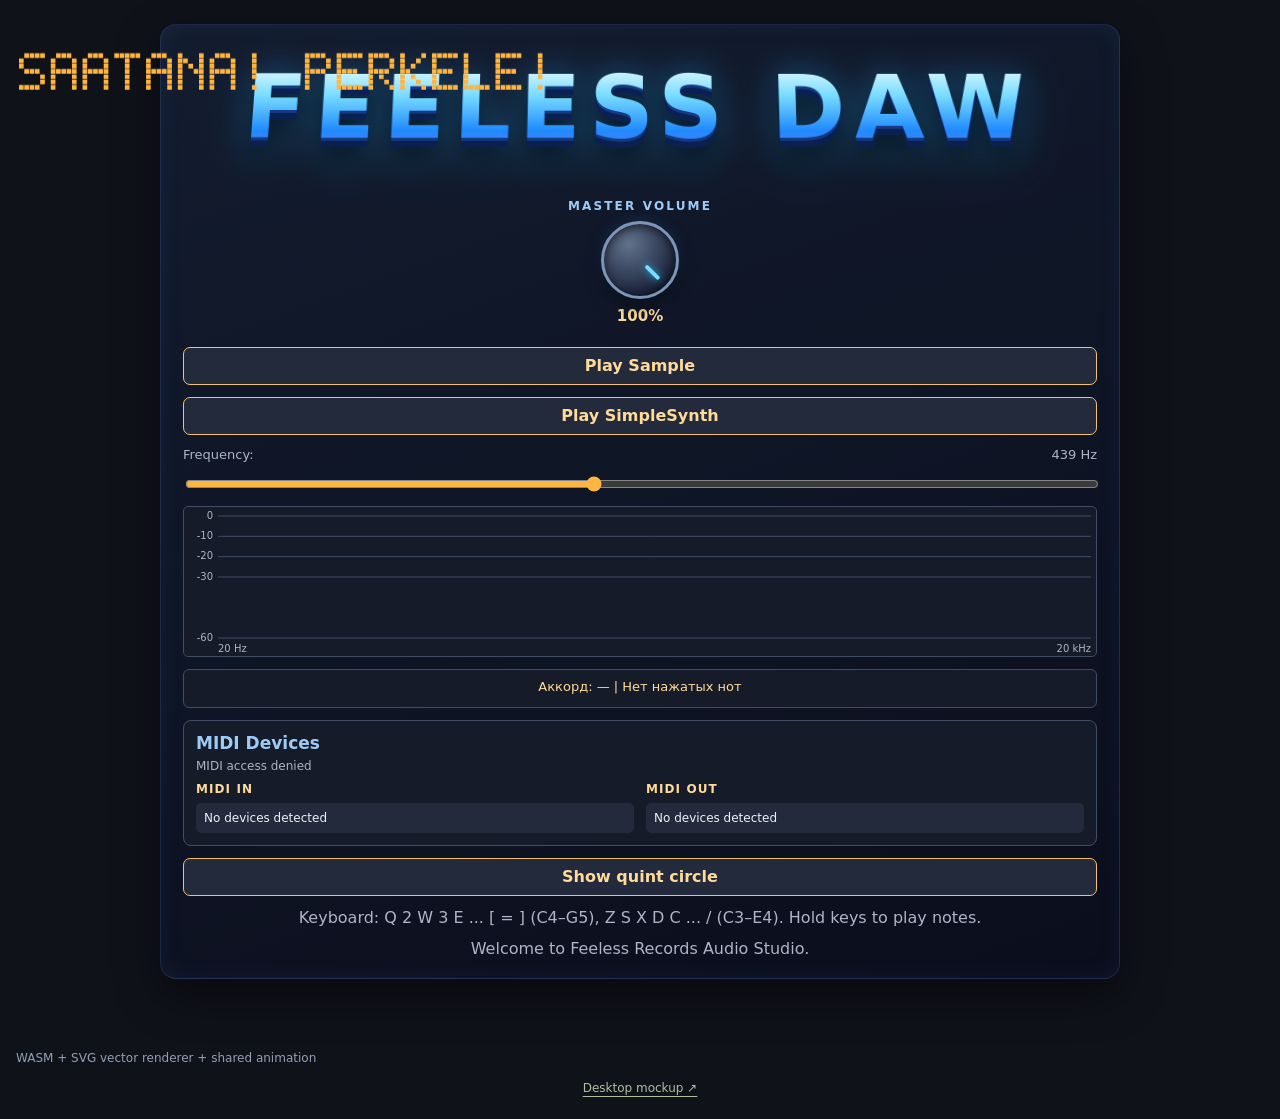
==== audio-studio.html @ a2876f7c "Establish Feeless Records Music Platform with imported studio foundation" ====
<!doctype html>
<html lang="en">
<head>
<meta charset="utf-8">
<meta name="viewport" content="width=device-width,initial-scale=1">
<title>FEELESS DAW | Audio Studio</title>
<style>
:root{color-scheme:dark}
*{box-sizing:border-box}
html,body{height:100%;margin:0}
body{background:#10121a;color:#eef1f8;font-family:system-ui,sans-serif;overflow:auto}
main{height:auto;min-height:100vh;min-height:100dvh;padding:24px 16px 72px;display:grid;place-content:center;text-align:center;gap:12px}
h1{
  margin:0;
  font-family:system-ui, "Segoe UI", sans-serif;
  font-size:clamp(2.5rem,7vw,5.6rem);
  font-weight:900;
  letter-spacing:.095em;
  line-height:1.15;
  text-transform:uppercase;
  background:linear-gradient(180deg,#fff 0%,#d4f6ff 18%,#78dcff 38%,#208afe 65%,#9565ec 100%);
  -webkit-background-clip:text;
  background-clip:text;
  -webkit-text-fill-color:transparent;
  color:#92dfff;
  filter:drop-shadow(0 3px 0 #143a82) drop-shadow(0 6px 0 #0b2052) drop-shadow(0 12px 14px #000b) drop-shadow(0 0 16px #23a8ff70);
  transform:perspective(900px) rotateX(10deg);
  padding:.12em .04em .2em;
}
p{margin:0;color:#aeb5c6}
.welcome-group{display:flex;flex-direction:column;align-items:stretch;width:min(var(--device-max-width,960px),calc(100vw - 32px));gap:var(--device-gap,12px);min-width:0}
.welcome-group h1{white-space:normal}
.welcome-group{
  padding:20px 22px;
  border:1px solid #618ee833;
  border-radius:16px;
  background:linear-gradient(160deg,#141e32e8,#0a0d1cdd);
  box-shadow:inset 0 0 24px #5c9efa11,0 16px 45px #0007;
  backdrop-filter:blur(5px);
}
.master-volume{display:flex;flex-direction:column;align-items:center;gap:8px;padding:10px}
.master-volume-label{font:700 12px system-ui;letter-spacing:.18em;color:#9ecbf6}
#masterVolumeKnob{position:relative;width:78px;height:78px;border-radius:50%;cursor:ns-resize;touch-action:none;outline:none;
background:radial-gradient(circle at 35% 28%,#62728b,#29334c 58%,#101627 80%);
border:3px solid #7c95b8;box-shadow:inset 0 3px 9px #0008,0 6px 16px #000a,0 0 15px #44aaff33}
#masterVolumeKnob:focus-visible{outline:3px solid #79d8ff;outline-offset:4px}
.knob-pointer{position:absolute;inset:9px;border-radius:50%;transform:rotate(var(--knob-angle,135deg))}
.knob-pointer:after{content:"";position:absolute;top:0;left:calc(50% - 2px);width:4px;height:19px;border-radius:4px;background:#79ddff;box-shadow:0 0 8px #25bfff}
#masterVolumeValue{font:700 15px system-ui;color:#ffda9b}
#startButton,#simpleSynthButton,#quintButton{height:1cm;min-height:38px;width:100%;border:1px solid #f6c16c;border-radius:7px;background:#222a3b;color:#ffda9b;font:600 16px system-ui,sans-serif;cursor:pointer;transition:background .1s,color .1s,transform .1s,box-shadow .1s}
#startButton:active,#startButton.is-playing,#simpleSynthButton:active,#simpleSynthButton.is-playing,#quintButton:active,#quintButton[aria-pressed="true"]{background:#ffb542;color:#131722;transform:translateY(2px);box-shadow:inset 0 3px 8px #0007}
#startButton:focus-visible,#simpleSynthButton:focus-visible,#quintButton:focus-visible{outline:3px solid #fff;outline-offset:3px}
.frequency-label{font-size:13px;color:#aeb5c6;display:flex;justify-content:space-between;align-items:center}
#frequencySlider{width:100%;accent-color:#ffb542;cursor:pointer;touch-action:pan-y}
#simpleSynthButton{touch-action:none}
#fftAnalyzer{display:block;width:100%;height:4cm;min-height:130px;border:1px solid #424c64;border-radius:5px;background:#151b29}
#midiDevices{border:1px solid #424c64;background:#151b29;border-radius:8px;padding:12px;text-align:left}
#midiDevices h2{margin:0 0 6px;font-size:17px;color:#9ecbf6}
#midiDeviceStatus{font-size:12px;color:#aeb5c6;margin-bottom:9px}
.midi-device-grid{display:grid;grid-template-columns:repeat(2,minmax(0,1fr));gap:12px}
.midi-device-grid h3{font-size:12px;letter-spacing:.09em;color:#ffda9b;margin:0 0 7px}
.midi-device-grid ul{list-style:none;margin:0;padding:0;display:grid;gap:6px}
.midi-device-grid li{background:#222a3b;padding:8px;border-radius:5px;overflow-wrap:anywhere;font-size:12px}
.midi-device-grid small{display:block;color:#aeb5c6;margin-top:3px}
@media(max-width:520px){.midi-device-grid{grid-template-columns:1fr}}
#chordDisplay{width:100%;min-height:39px;padding:9px;border:1px solid #424c64;border-radius:6px;background:#151b29;color:#ffda9b;font:500 13px system-ui,sans-serif;text-align:center;overflow-wrap:anywhere}
#quintCircle{position:fixed;top:12px;left:12px;width:min(440px,45vw);max-height:calc(100dvh - 24px);object-fit:contain;z-index:100;background:#000;border:1px solid #5b6375;border-radius:8px;box-shadow:0 10px 40px #0009;pointer-events:none}
#quintCircle[hidden]{display:none}
@media(max-width:650px){#quintCircle{width:min(92vw,440px)}}
.fly-track{position:fixed;inset:0;width:100vw;height:100vh;overflow:hidden;pointer-events:none;--fly-x:0px;--fly-y:0px}
#flying,.fly-track>svg,#flying-label{
  position:absolute;top:0;left:0;width:min(540px,75vw);height:100px;
  display:block;transform:translate3d(var(--fly-x),var(--fly-y),0);will-change:transform
}
#flying{background:transparent}
.fly-track>svg{overflow:visible}
#flying-label{display:flex;align-items:center;justify-content:center;font-size:clamp(20px,3.3vw,37px);font-weight:900;white-space:nowrap;color:#ffb542;text-shadow:0 0 12px #fb923c,0 0 28px #ea580c}
#flying-label[hidden]{display:none}
#status{position:static;margin:0 16px 16px;overflow-wrap:anywhere;font-size:12px;color:#92a0b6}


/* Device families: retain usable controls in small and rotated viewports. */
.welcome-group p{overflow-wrap:anywhere}
#chordDisplay{box-sizing:border-box}
html[data-device="mobile"] #startButton,html[data-device="mobile"] #simpleSynthButton,html[data-device="mobile"] #quintButton{min-height:44px}
html[data-device="mobile"] .keyboard-hint{font-size:12px}
html[data-orientation="landscape"][data-device="mobile"] main{padding-top:16px}
.prototype-footer{padding:0 20px 24px;text-align:center;font-size:12px}.prototype-footer a{color:#aebf9d;text-underline-offset:4px}
</style>
<script type="module" src="app.js?v=transport-3"></script>
</head>
<body>
<main id="app"></main>
<div class="fly-track"><canvas id="flying" aria-label="Saatana! Perkele!"></canvas><div id="flying-label" aria-label="Animated text"></div></div>
<div id="status" role="status">Initializing WebAssembly and WebGPU…</div>
<footer class="prototype-footer"><a href="./desktop.html">Desktop mockup ↗</a></footer>
</body>
</html>
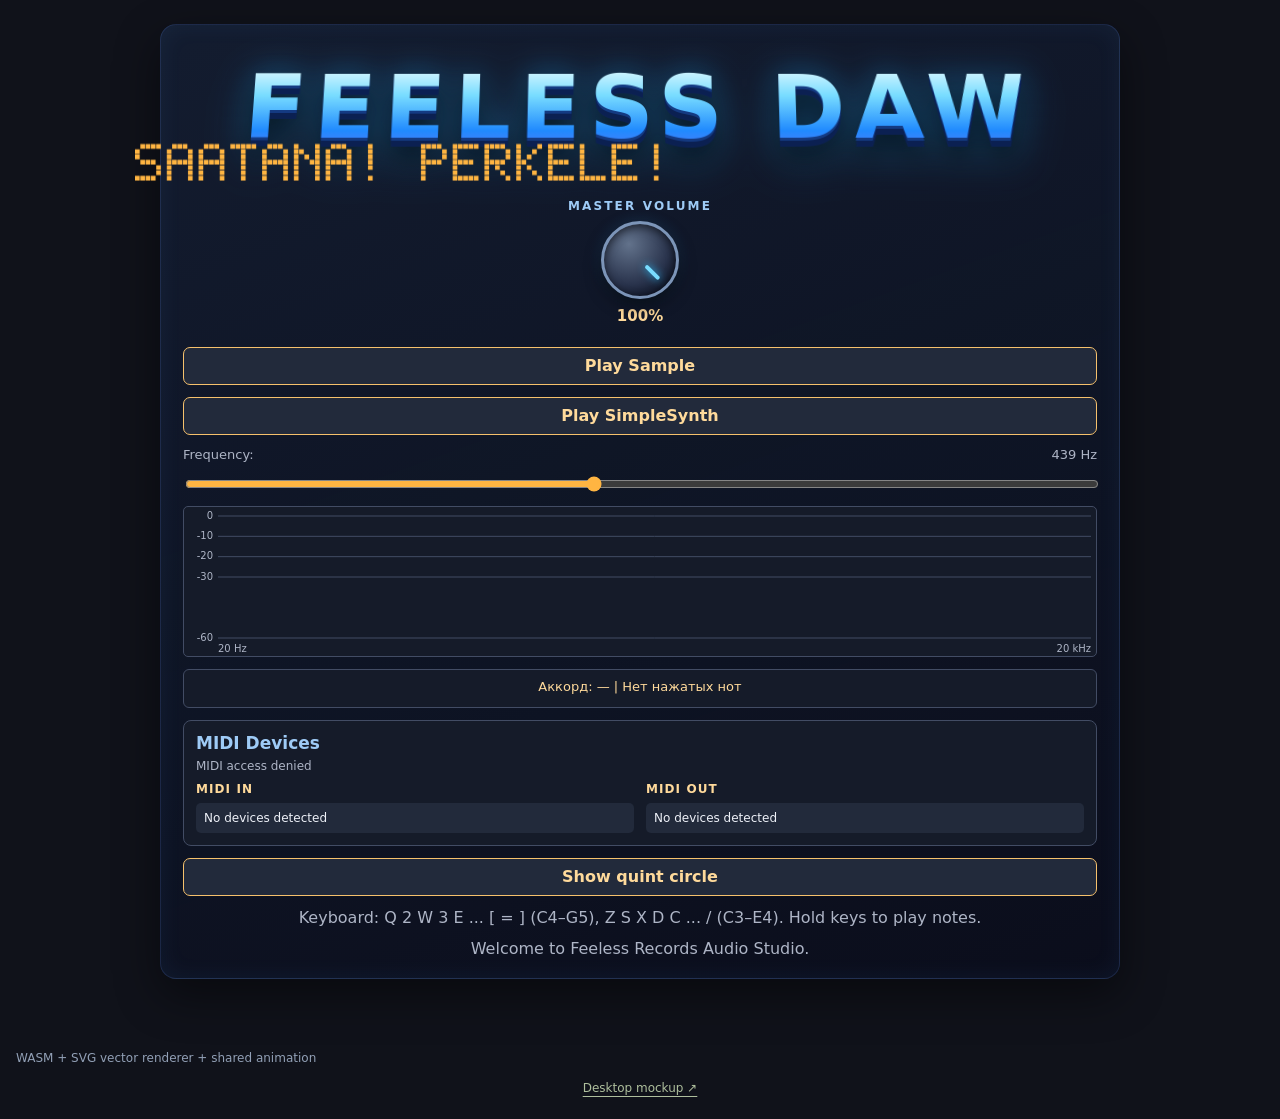
==== commit 1410007f: "Decompose device, viewport, browser detection and browser properties" ====
--- a/audio-studio.html
+++ b/audio-studio.html
@@ -87,7 +87,7 @@
 html[data-orientation="landscape"][data-device="mobile"] main{padding-top:16px}
 .prototype-footer{padding:0 20px 24px;text-align:center;font-size:12px}.prototype-footer a{color:#aebf9d;text-underline-offset:4px}
 </style>
-<script type="module" src="app.js?v=transport-3"></script>
+<script type="module" src="app.js?v=environment-1"></script>
 </head>
 <body>
 <main id="app"></main>
